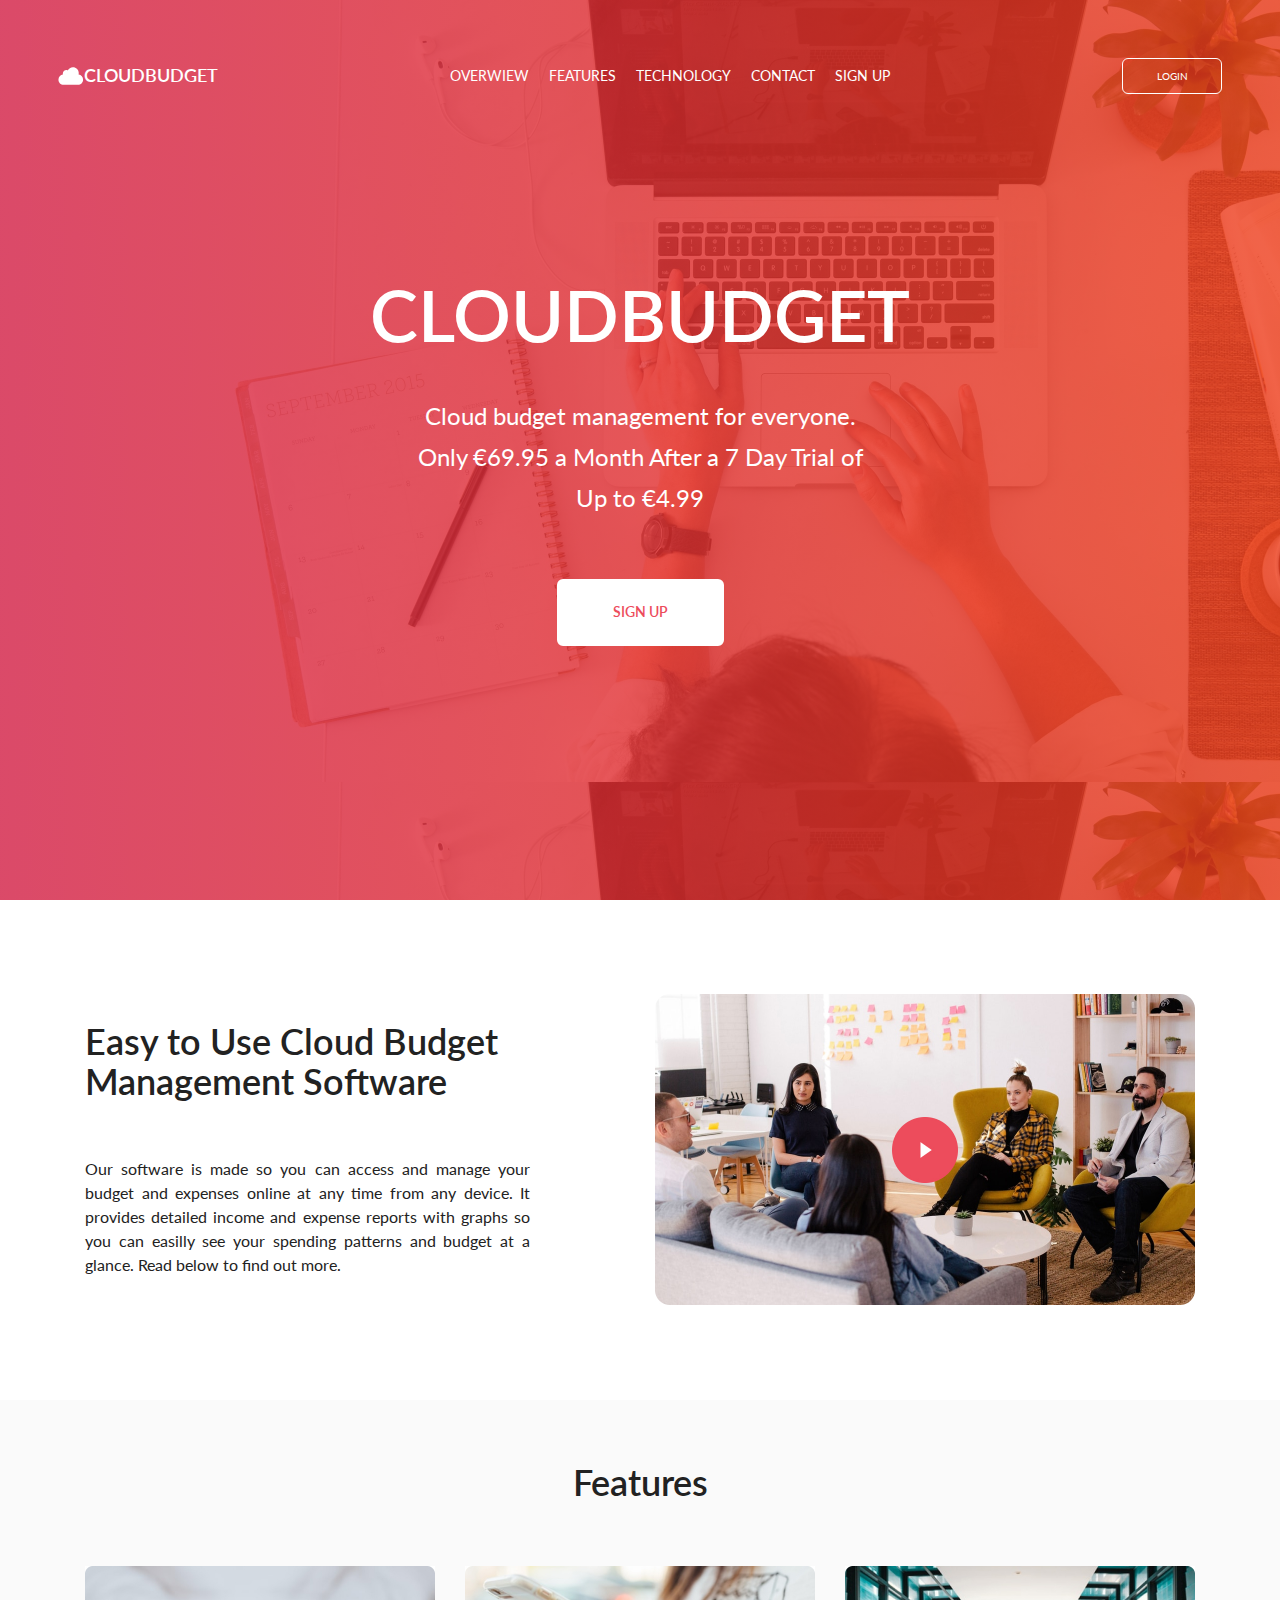
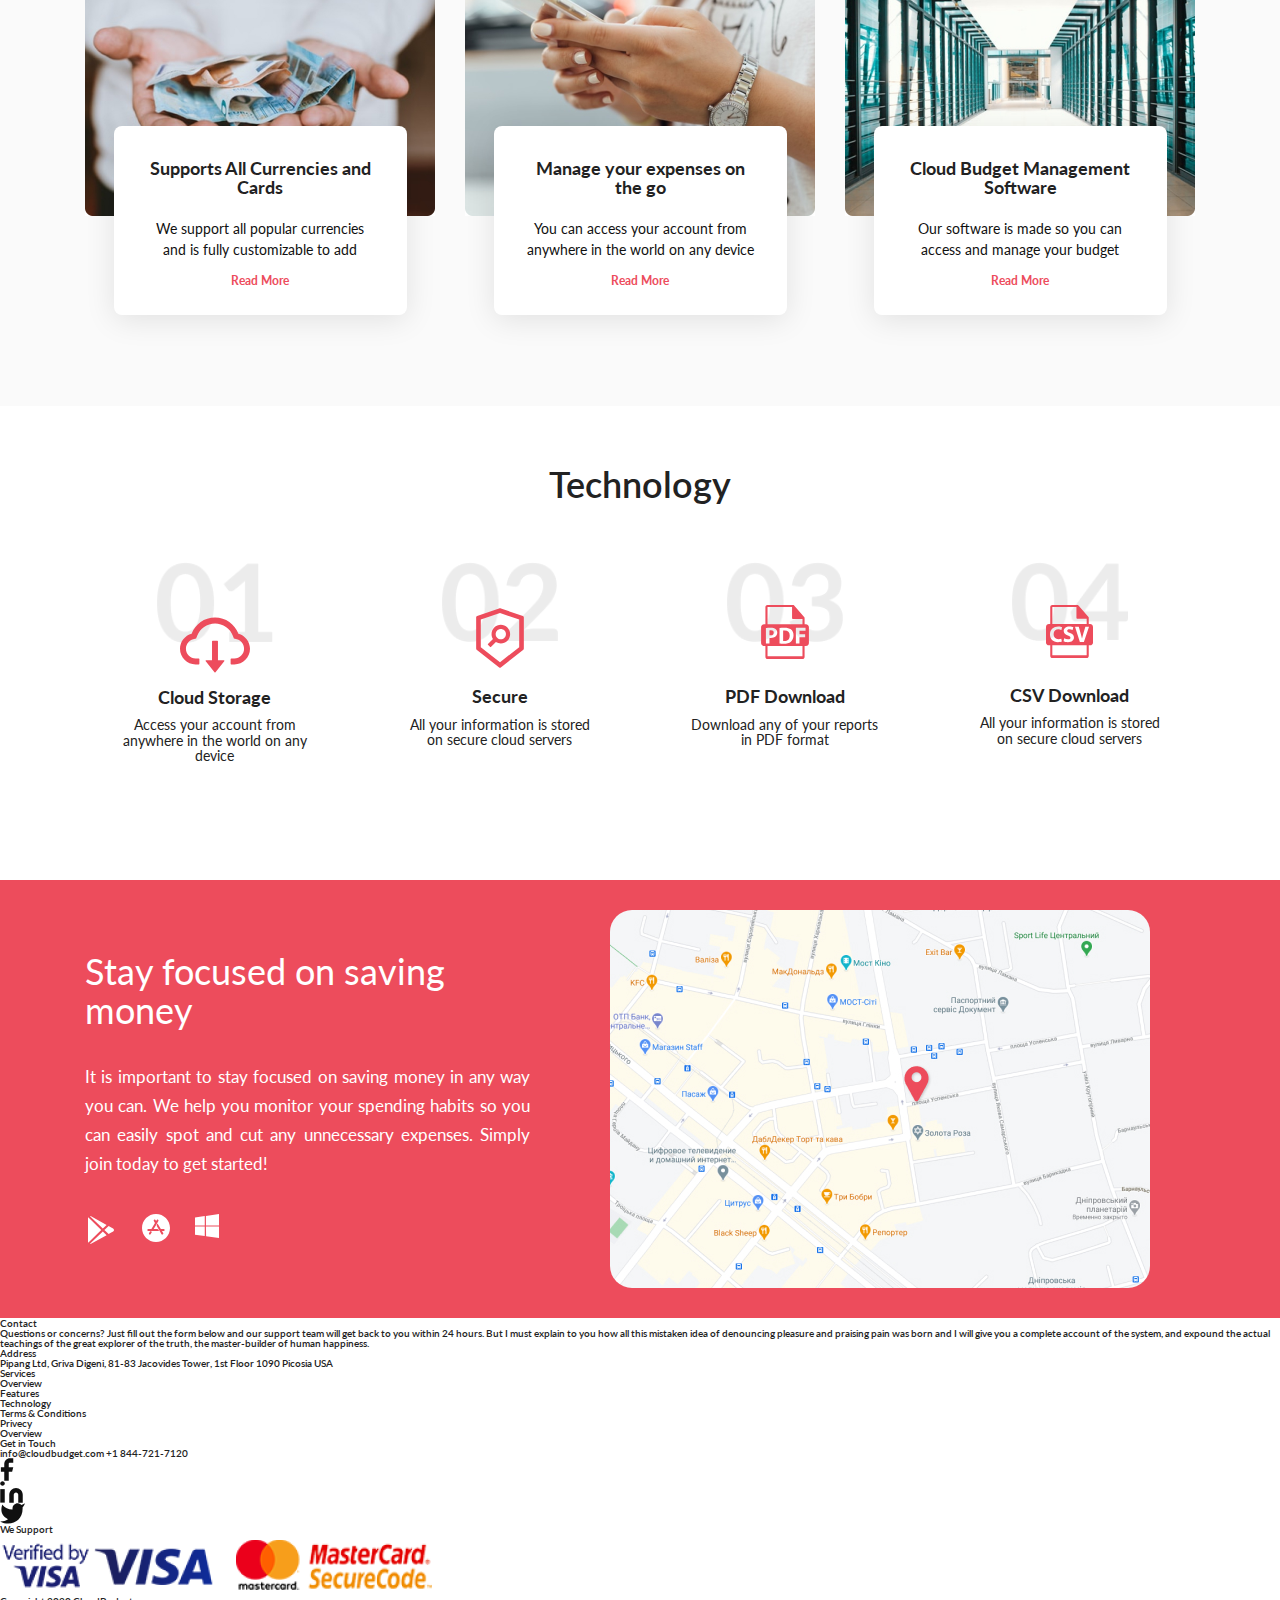
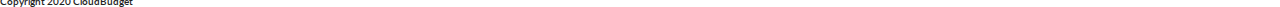
==== index.html @ 12bb348d "structure and part sections finished" ====
<!DOCTYPE html>
<html lang = "en">
    <head>
        <meta charset ="UTF-8">
        <title>Cloudbudget</title>
        <link rel="stylesheet" href="stylesheet.css">
    </head>
    <body>

<!-- HERO SECTION STARTS -->

        <div class="hero">
            <header>
                <div class="navigation_content container">
                    <div class="logo">
                        <img src="images/cuddle.svg" alt="this is logo">
                        <a href="#">Cloudbudget</a>
                    </div>
                    <nav>
                        <ul>
                            <li>
                                <a href="#">Overwiew</a>
                            </li>
                            <li>
                                <a href="#">Features</a>
                            </li>
                            <li>
                                <a href="#">Technology</a>
                            </li>
                            <li>
                                <a href="#">Contact</a>
                            </li>
                            <li>
                                <a href="#">Sign up</a>
                            </li>
                        </ul>
                    </nav>
                    <div class="login_button">
                        <a class="sign_link" href="#">
                            Login
                        </a>
                    </div>
                </div>
            </header>
            <div class="text container">
                <h1>CloudBudget</h1>
                <p>
                    Cloud budget management for everyone. Only €69.95 a Month After a 7 Day Trial of 
                    Up to €4.99 
                </p>
                <div class="sign_button">
                    <a href="#">
                        Sign up
                    </a>
                </div>
            </div>
        </div>

<!-- HERO SECTION ENDS -->

<!-- DESCRIPTION SECTION STARTS -->

<section class="description">
    <div class="small-container description__container">
        <div class="description__content">
            <h2 class="description__title">
                Easy to Use Cloud Budget Management Software
            </h2>
            <p class="description__text">
                Our software is made so you can access and manage your budget and expenses online at any time from any device. It provides detailed income and expense reports with graphs so you can easilly see your spending patterns and budget at a glance. Read below to find out more.
            </p>
        </div>
        <img class="description__image" src="images/video.jpg" alt="this is image">
    </div>
</section>

<!-- DESCRIPTION SECTION ENDS -->

<!-- FEATURES SECTION STARTS -->

<section class="features">
    <div class="container features__container">
        <h1 class="features__title">
            Features
        </h1>
        <ul class="features__cards small-container">
            <li class="features__item">
                <img class="features__card-image" src="images/money.jpg" alt="this is card-image">
                <div class="features__card-wrapper">
                    <h2 class="features__card-title">
                        Supports All Currencies and Cards
                    </h2>
                    <p class="features__text">
                        We support all popular currencies and is fully customizable to add
                    </p>
                    <a class="features__link" href="#">
                        Read More
                    </a>
                </div>
            </li>
            <li class="features__item">
                <img class="features__card-image" src="images/hands.jpg" alt="this is card-image">
                <div class="features__card-wrapper">
                    <h2 class="features__card-title">
                        Manage your expenses on the go
                    </h2>
                    <p class="features__text">
                        You can access your account from anywhere in the world on any device
                    </p>
                    <a class="features__link" href="#">
                        Read More
                    </a>
                </div>
            </li>
            <li class="features__item">
                <img class="features__card-image" src="images/walls.jpg" alt="this is card-image">
                <div class="features__card-wrapper">
                    <h2 class="features__card-title">
                        Cloud Budget Management Software
                    </h2>
                    <p class="features__text">
                        Our software is made so you can access and manage your budget
                    </p>
                    <a class="features__link" href="#">
                        Read More
                    </a>
                </div>
            </li>
        </ul>
    </div>
</section>

<!-- FEATURES SECTION ENDS -->

<!-- TECHNOLOGY SECTION STARTS -->

<section class="technology">
    <div class="small-container technology__container">
        <h1 class="technology__title">
            Technology
        </h1>
        <ul class="technology__list">
            <li class="technology__item">
                <div class="technology__image-group">
                    <img class="technology__image-numb" src="images/01.png" alt="this is number">
                    <img class="technology__image-icon" src="images/cloud.svg" alt="this is icon">
                </div>
                <h2 class="technology__card-title">
                    Cloud Storage
                </h2>
                <p class="technology__text">
                    Access your account from anywhere in the world on any device
                </p>
            </li>
            <li class="technology__item">
                <div class="technology__image-group">
                    <img class="technology__image-numb" src="images/02.png" alt="this is number">
                    <img class="technology__image-icon" src="images/loop.svg" alt="this is icon">
                </div>
                <h2 class="technology__card-title">
                    Secure
                </h2>
                <p class="technology__text">
                    All your information is stored on secure cloud servers
                </p>
            </li>
            <li class="technology__item">
                <div class="technology__image-group">
                    <img class="technology__image-numb" src="images/03.png" alt="this is number">
                    <img class="technology__image-icon" src="images/pdf.svg" alt="this is icon">
                </div>
                <h2 class="technology__card-title">
                    PDF Download
                </h2>
                <p class="technology__text">
                    Download any of your reports in PDF format
                </p>
            </li>
            <li class="technology__item">
                <div class="technology__image-group">
                    <img class="technology__image-numb" src="images/04.png" alt="this is number">
                    <img class="technology__image-icon" src="images/csv.svg" alt="this is icon">
                </div>
                <h2 class="technology__card-title">
                    CSV Download
                </h2>
                <p class="technology__text">
                    All your information is stored on secure cloud servers
                </p>
            </li>
        </ul>
    </div>
</section>

<!-- TECHNOLOGY SECTION STARTS -->

<!--LOCATION SECTION STARTS -->

<section class="location">
    <div class="container location__container">
        <div class="location__wrapper small-container">
            <div class="location__content-wrapper">
                <h1 class="location__title">
                    Stay focused on saving money
                </h1>
                <p class="location__text">
                    It is important to stay focused on saving money in any way you can. We help you monitor your spending habits so you can easily spot and cut any unnecessary expenses. Simply join today to get started!
                </p>
                <ul class="location__logo-group">
                    <li class="location__item">
                        <a class="location__item-link" href="#">
                            <img class="location__logo" src="images/play-market.svg" alt="this is logo">
                        </a>
                    </li>
                    <li class="location__item">
                        <a class="location__item-link" href="#">
                            <img class="location__logo" src="images/app.svg" alt="this is logo">
                        </a>
                    </li>
                    <li class="location__item">
                        <a class="location__item-link" href="#">
                            <img class="location__logo" src="images/windows.svg" alt="this is logo">
                        </a>
                    </li>
                </ul>
            </div>
            <img class="location__map" src="images/map.jpg" alt="this is map">
        </div>
    </div>
</section>

<!--LOCATION SECTION ENDS -->

<!-- CONTACT SECTION STARTS -->

<section class="contact">
    <div class="container contact__container">
        <div class="contact__content-wrapper">
            <h1 class="contact__title">
                Contact
            </h1>
            <p class="contact__text">
                Questions or concerns? Just fill out the form below and our support team will get back to you within 24 hours. But I must explain to you how all this mistaken idea of denouncing pleasure and praising pain was born and I will give you a complete account of the system, and expound the actual teachings of the great explorer of the truth, the master-builder of human happiness.
            </p>
        </div>

    </div>

</section>

<!-- CONTACT SECTION STARTS -->

<!-- FOOTER SECTIONS STARTS -->

<footer class="footer">
    <div class="container footer__container">
        <nav class="footer__navigation">
            <ul class="footer__list">
                <li class="footer__item">
                    <h2 class="footer__title">
                        Address
                    </h2>
                    <p class="footer__address">
                        Pipang Ltd, Griva Digeni,
                        81-83 Jacovides Tower, 1st Floor
                        1090 Picosia USA
                    </p>
                </li>
                <li class="footer__item">
                    <h2 class="footer__title">
                        Services
                    </h2>
                    <ul class="footer__link-list">
                        <li class="footer__link-item">
                            <a class="footer__link" href="#">
                                Overview
                            </a>
                        </li>
                        <li class="footer__link-item">
                            <a class="footer__link" href="#">
                                Features
                            </a>
                        </li>
                        <li class="footer__link-item">
                            <a class="footer__link" href="#">
                                Technology
                            </a>
                        </li>
                        <li class="footer__link-item">
                            <a class="footer__link" href="#">
                                Terms & Conditions
                            </a>
                        </li>
                        <li class="footer__link-item">
                            <a class="footer__link" href="#">
                                Privecy
                            </a>
                        </li>
                        <li class="footer__link-item">
                            <a class="footer__link" href="#">
                                Overview
                            </a>
                        </li>
                    </ul>
                </li>
                <li class="footer__item">
                    <h2 class="footer__title">
                        Get in Touch
                    </h2>
                    <a class="footer__link-mail" href="mailto:info@cloudbudget.com">
                        info@cloudbudget.com
                    </a>
                    <a class="footer__link-tel" href="tel:+1 844-721-7120">
                        +1 844-721-7120
                    </a>
                    <ul class="footer__socials-list">
                        <li class="footer__socials-item">
                            <a class="footer__socials-link" href="#">
                                <img class="footer__socials-logo" src="images/facebook.svg" alt="this is logo">
                            </a>
                        </li>
                        <li class="footer__socials-item">
                            <a class="footer__socials-link" href="#">
                                <img class="footer__socials-logo" src="images/linkedin.svg" alt="this is logo">
                            </a>
                        </li>
                        <li class="footer__socials-item">
                            <a class="footer__socials-link" href="#">
                                <img class="footer__socials-logo" src="images/twitter.svg" alt="this is logo">
                            </a>
                        </li>
                    </ul>
                </li>
                <li class="footer__item">
                    <h2 class="footer__title">
                        We Support
                    </h2>
                    <img class="footer__support-logo" src="images/support-companies.png" alt="this is image">
                </li>
            </ul>
        </nav>
        <p class="footer__license">
            Copyright 2020 CloudBudget
        </p>
    </div>
</footer>

<!-- FOOTER SECTIONS ENDS -->

    </body>
</html>
---- stylesheet.css ----
@import "reset.css";
@import url('https://fonts.googleapis.com/css2?family=Lato:wght@400;700&display=swap');
@import "general.css";
@import "hero.css";
@import "description.css";
@import "features.css";
@import "technology.css";
@import "location.css";
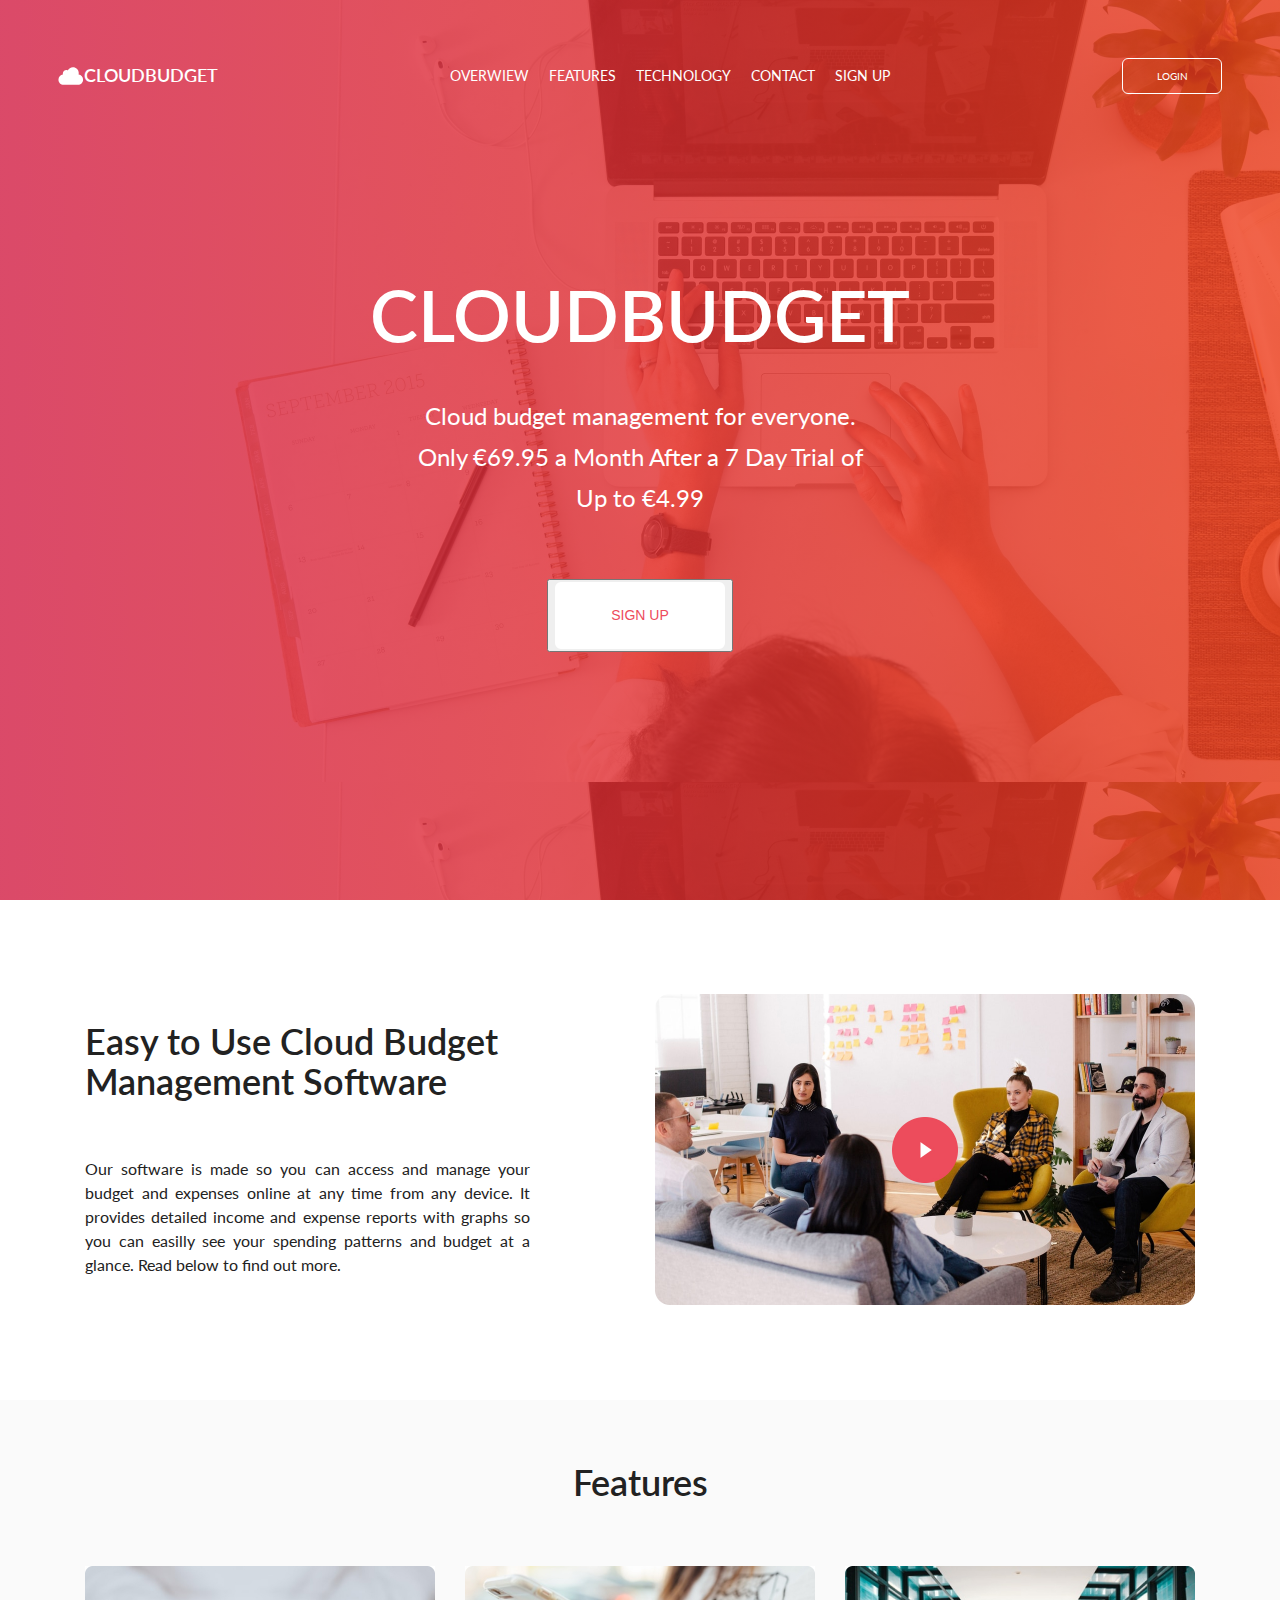
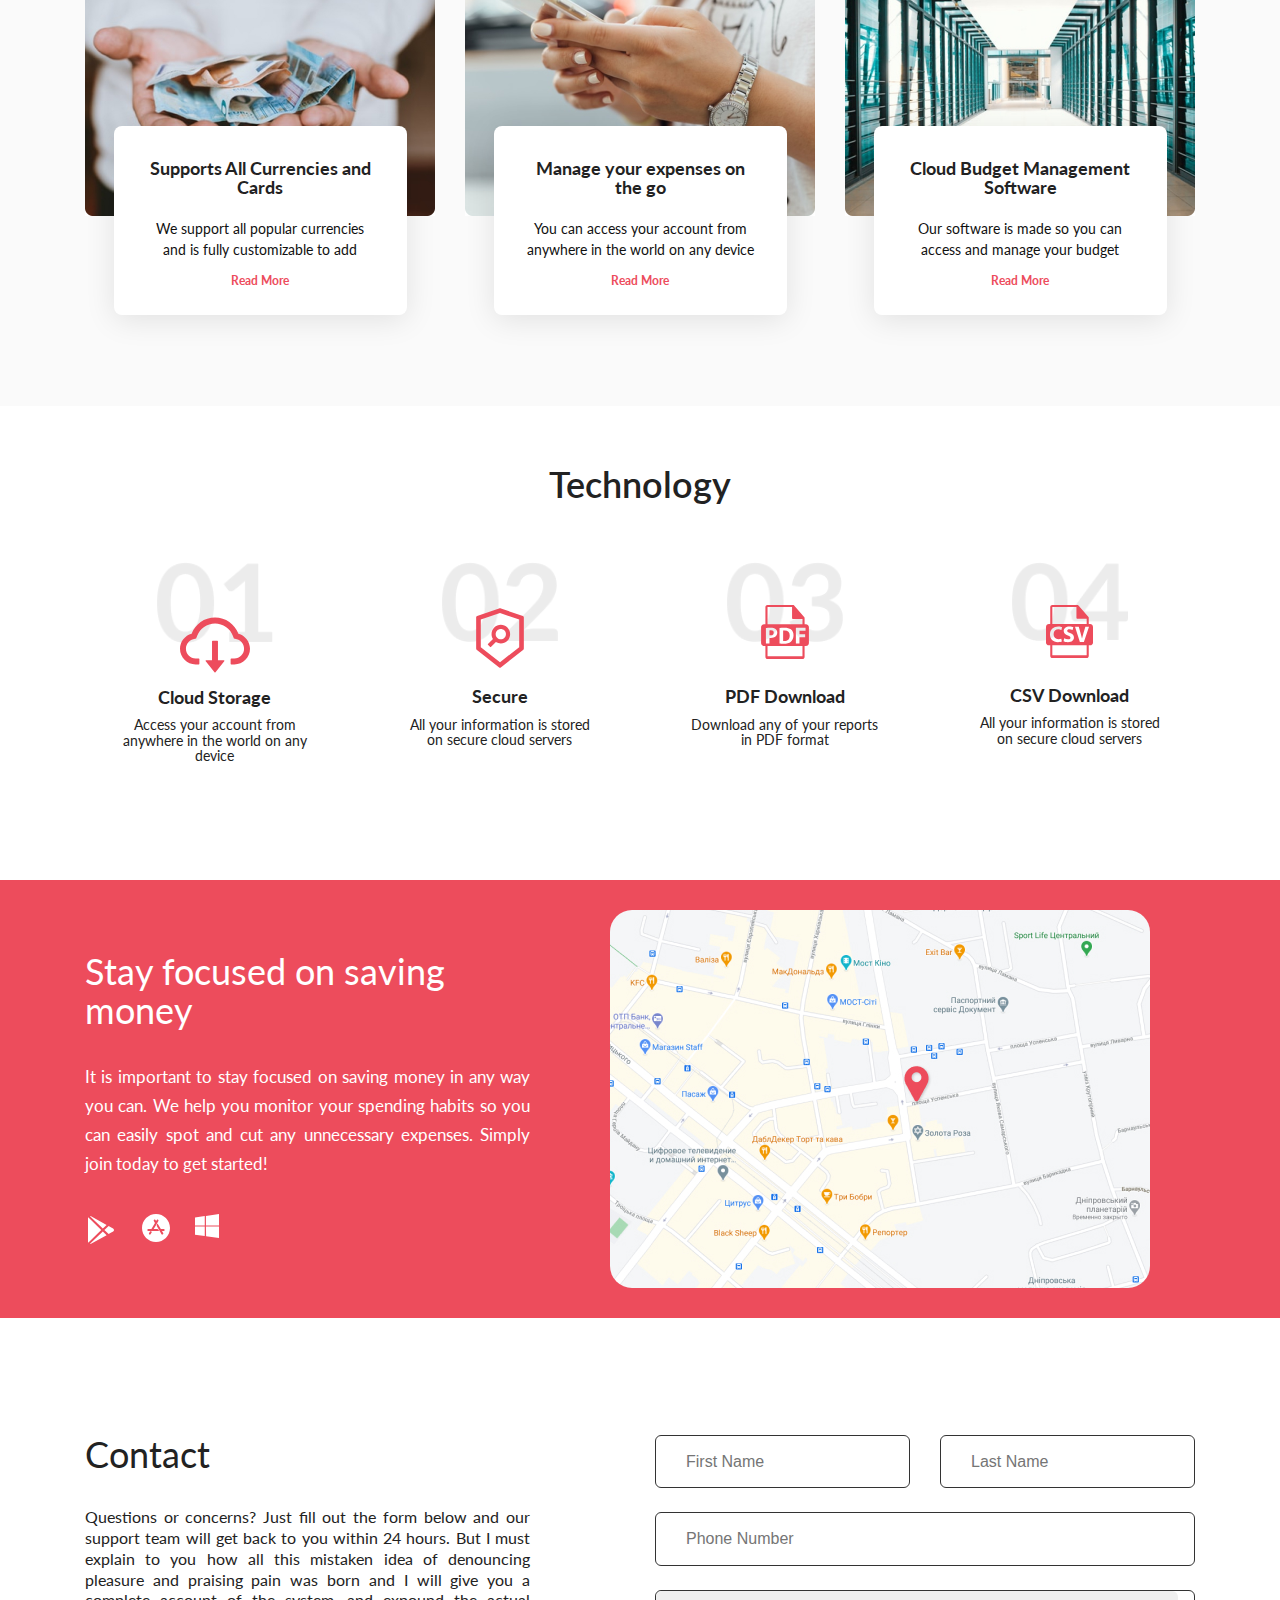
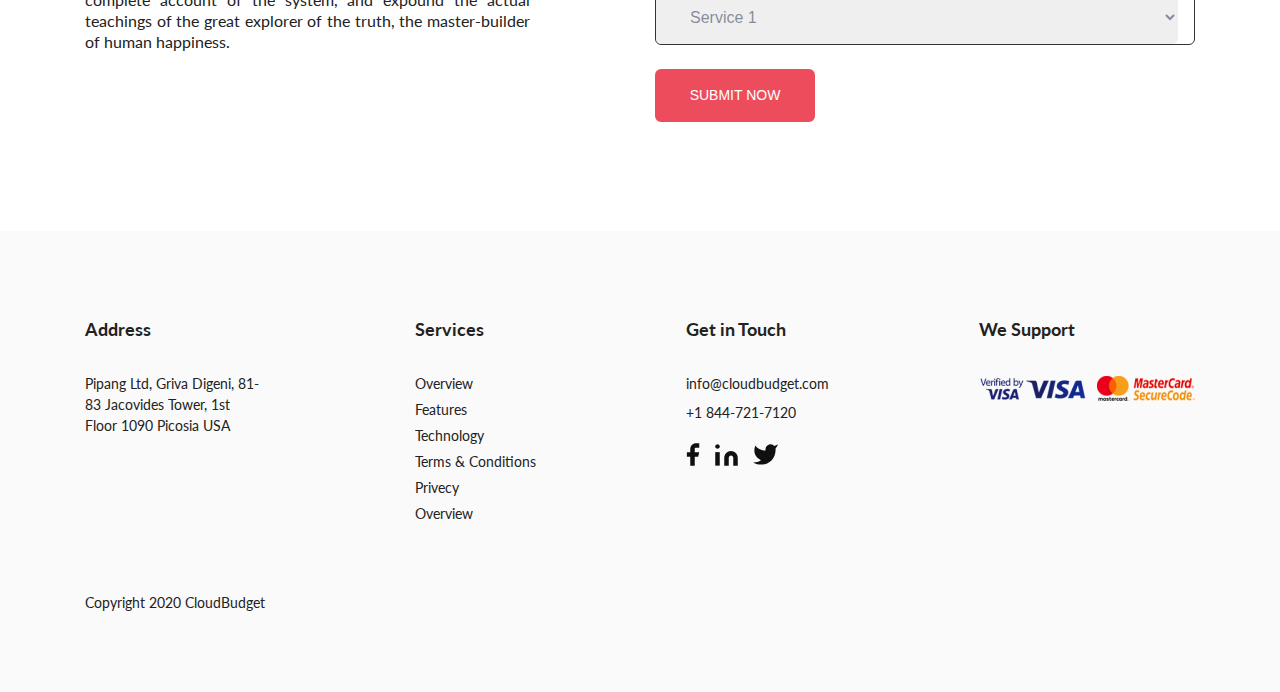
==== commit 3faf54df: "page made without adaptive" ====
--- a/index.html
+++ b/index.html
@@ -48,11 +48,11 @@
                     Cloud budget management for everyone. Only €69.95 a Month After a 7 Day Trial of 
                     Up to €4.99 
                 </p>
-                <div class="sign_button">
+                <button class="sign_button">
                     <a href="#">
                         Sign up
                     </a>
-                </div>
+                </button>
             </div>
         </div>
 
@@ -234,7 +234,7 @@
 <!-- CONTACT SECTION STARTS -->
 
 <section class="contact">
-    <div class="container contact__container">
+    <div class="small-container contact__container">
         <div class="contact__content-wrapper">
             <h1 class="contact__title">
                 Contact
@@ -243,7 +243,32 @@
                 Questions or concerns? Just fill out the form below and our support team will get back to you within 24 hours. But I must explain to you how all this mistaken idea of denouncing pleasure and praising pain was born and I will give you a complete account of the system, and expound the actual teachings of the great explorer of the truth, the master-builder of human happiness.
             </p>
         </div>
-
+        <form class="contact__form" method="post">
+            <div class="contact__input-name-wrapper">
+                <input class="contact__input" type="text" name="name" placeholder="First Name" required>
+                <input class="contact__input" type="text" name="lastname" placeholder="Last Name" required>
+            </div>
+            <input class="contact__input" type="tel" name="phone-number" placeholder="Phone Number" required>
+            <div class="contact__select-wrap">
+                <select class="contact__select" name="service-type">
+                    <option class="contact__opt" value="" disabled>
+                        Select Service
+                    </option>
+                    <option class="contact__opt" value="opt1">
+                        Service 1
+                    </option>
+                    <option class="contact__opt" value="opt2">
+                        Service 2
+                    </option>
+                    <option class="contact__opt" value="opt3">
+                        Service 3
+                    </option>
+                </select>
+            </div>
+            <button class="contact__button" type="submit">
+                Submit Now
+            </button>
+        </form>
     </div>
 
 </section>
@@ -254,94 +279,96 @@
 
 <footer class="footer">
     <div class="container footer__container">
-        <nav class="footer__navigation">
-            <ul class="footer__list">
-                <li class="footer__item">
-                    <h2 class="footer__title">
-                        Address
-                    </h2>
-                    <p class="footer__address">
-                        Pipang Ltd, Griva Digeni,
-                        81-83 Jacovides Tower, 1st Floor
-                        1090 Picosia USA
-                    </p>
-                </li>
-                <li class="footer__item">
-                    <h2 class="footer__title">
-                        Services
-                    </h2>
-                    <ul class="footer__link-list">
-                        <li class="footer__link-item">
-                            <a class="footer__link" href="#">
-                                Overview
-                            </a>
-                        </li>
-                        <li class="footer__link-item">
-                            <a class="footer__link" href="#">
-                                Features
-                            </a>
-                        </li>
-                        <li class="footer__link-item">
-                            <a class="footer__link" href="#">
-                                Technology
-                            </a>
-                        </li>
-                        <li class="footer__link-item">
-                            <a class="footer__link" href="#">
-                                Terms & Conditions
-                            </a>
-                        </li>
-                        <li class="footer__link-item">
-                            <a class="footer__link" href="#">
-                                Privecy
-                            </a>
-                        </li>
-                        <li class="footer__link-item">
-                            <a class="footer__link" href="#">
-                                Overview
-                            </a>
-                        </li>
-                    </ul>
-                </li>
-                <li class="footer__item">
-                    <h2 class="footer__title">
-                        Get in Touch
-                    </h2>
-                    <a class="footer__link-mail" href="mailto:info@cloudbudget.com">
-                        info@cloudbudget.com
-                    </a>
-                    <a class="footer__link-tel" href="tel:+1 844-721-7120">
-                        +1 844-721-7120
-                    </a>
-                    <ul class="footer__socials-list">
-                        <li class="footer__socials-item">
-                            <a class="footer__socials-link" href="#">
-                                <img class="footer__socials-logo" src="images/facebook.svg" alt="this is logo">
-                            </a>
-                        </li>
-                        <li class="footer__socials-item">
-                            <a class="footer__socials-link" href="#">
-                                <img class="footer__socials-logo" src="images/linkedin.svg" alt="this is logo">
-                            </a>
-                        </li>
-                        <li class="footer__socials-item">
-                            <a class="footer__socials-link" href="#">
-                                <img class="footer__socials-logo" src="images/twitter.svg" alt="this is logo">
-                            </a>
-                        </li>
-                    </ul>
-                </li>
-                <li class="footer__item">
-                    <h2 class="footer__title">
-                        We Support
-                    </h2>
-                    <img class="footer__support-logo" src="images/support-companies.png" alt="this is image">
-                </li>
-            </ul>
-        </nav>
-        <p class="footer__license">
-            Copyright 2020 CloudBudget
-        </p>
+        <div class="wrapper small-container">
+            <nav class="footer__navigation">
+                <ul class="footer__list">
+                    <li class="footer__item">
+                        <h2 class="footer__title">
+                            Address
+                        </h2>
+                        <p class="footer__address footer__text">
+                            Pipang Ltd, Griva Digeni,
+                            81-83 Jacovides Tower, 1st Floor
+                            1090 Picosia USA
+                        </p>
+                    </li>
+                    <li class="footer__item">
+                        <h2 class="footer__title">
+                            Services
+                        </h2>
+                        <ul class="footer__link-list footer__text">
+                            <li class="footer__link-item">
+                                <a class="footer__link" href="#">
+                                    Overview
+                                </a>
+                            </li>
+                            <li class="footer__link-item">
+                                <a class="footer__link" href="#">
+                                    Features
+                                </a>
+                            </li>
+                            <li class="footer__link-item">
+                                <a class="footer__link" href="#">
+                                    Technology
+                                </a>
+                            </li>
+                            <li class="footer__link-item">
+                                <a class="footer__link" href="#">
+                                    Terms & Conditions
+                                </a>
+                            </li>
+                            <li class="footer__link-item">
+                                <a class="footer__link" href="#">
+                                    Privecy
+                                </a>
+                            </li>
+                            <li class="footer__link-item">
+                                <a class="footer__link" href="#">
+                                    Overview
+                                </a>
+                            </li>
+                        </ul>
+                    </li>
+                    <li class="footer__item">
+                        <h2 class="footer__title">
+                            Get in Touch
+                        </h2>
+                        <a class="footer__link-mail footer__text" href="mailto:info@cloudbudget.com">
+                            info@cloudbudget.com
+                        </a>
+                        <a class="footer__link-tel footer__text" href="tel:+1 844-721-7120">
+                            +1 844-721-7120
+                        </a>
+                        <ul class="footer__socials-list">
+                            <li class="footer__socials-item">
+                                <a class="footer__socials-link" href="#">
+                                    <img class="footer__socials-logo" src="images/facebook.svg" alt="this is logo">
+                                </a>
+                            </li>
+                            <li class="footer__socials-item">
+                                <a class="footer__socials-link" href="#">
+                                    <img class="footer__socials-logo" src="images/linkedin.svg" alt="this is logo">
+                                </a>
+                            </li>
+                            <li class="footer__socials-item">
+                                <a class="footer__socials-link" href="#">
+                                    <img class="footer__socials-logo" src="images/twitter.svg" alt="this is logo">
+                                </a>
+                            </li>
+                        </ul>
+                    </li>
+                    <li class="footer__item">
+                        <h2 class="footer__title">
+                            We Support
+                        </h2>
+                        <img class="footer__support-logo" src="images/support-companies.png" alt="this is image">
+                    </li>
+                </ul>
+            </nav>
+            <p class="footer__license footer__text">
+                Copyright 2020 CloudBudget
+            </p>
+        </div>
     </div>
 </footer>
 
--- a/stylesheet.css
+++ b/stylesheet.css
@@ -6,3 +6,5 @@
 @import "features.css";
 @import "technology.css";
 @import "location.css";
+@import "contact.css";
+@import "footer.css";
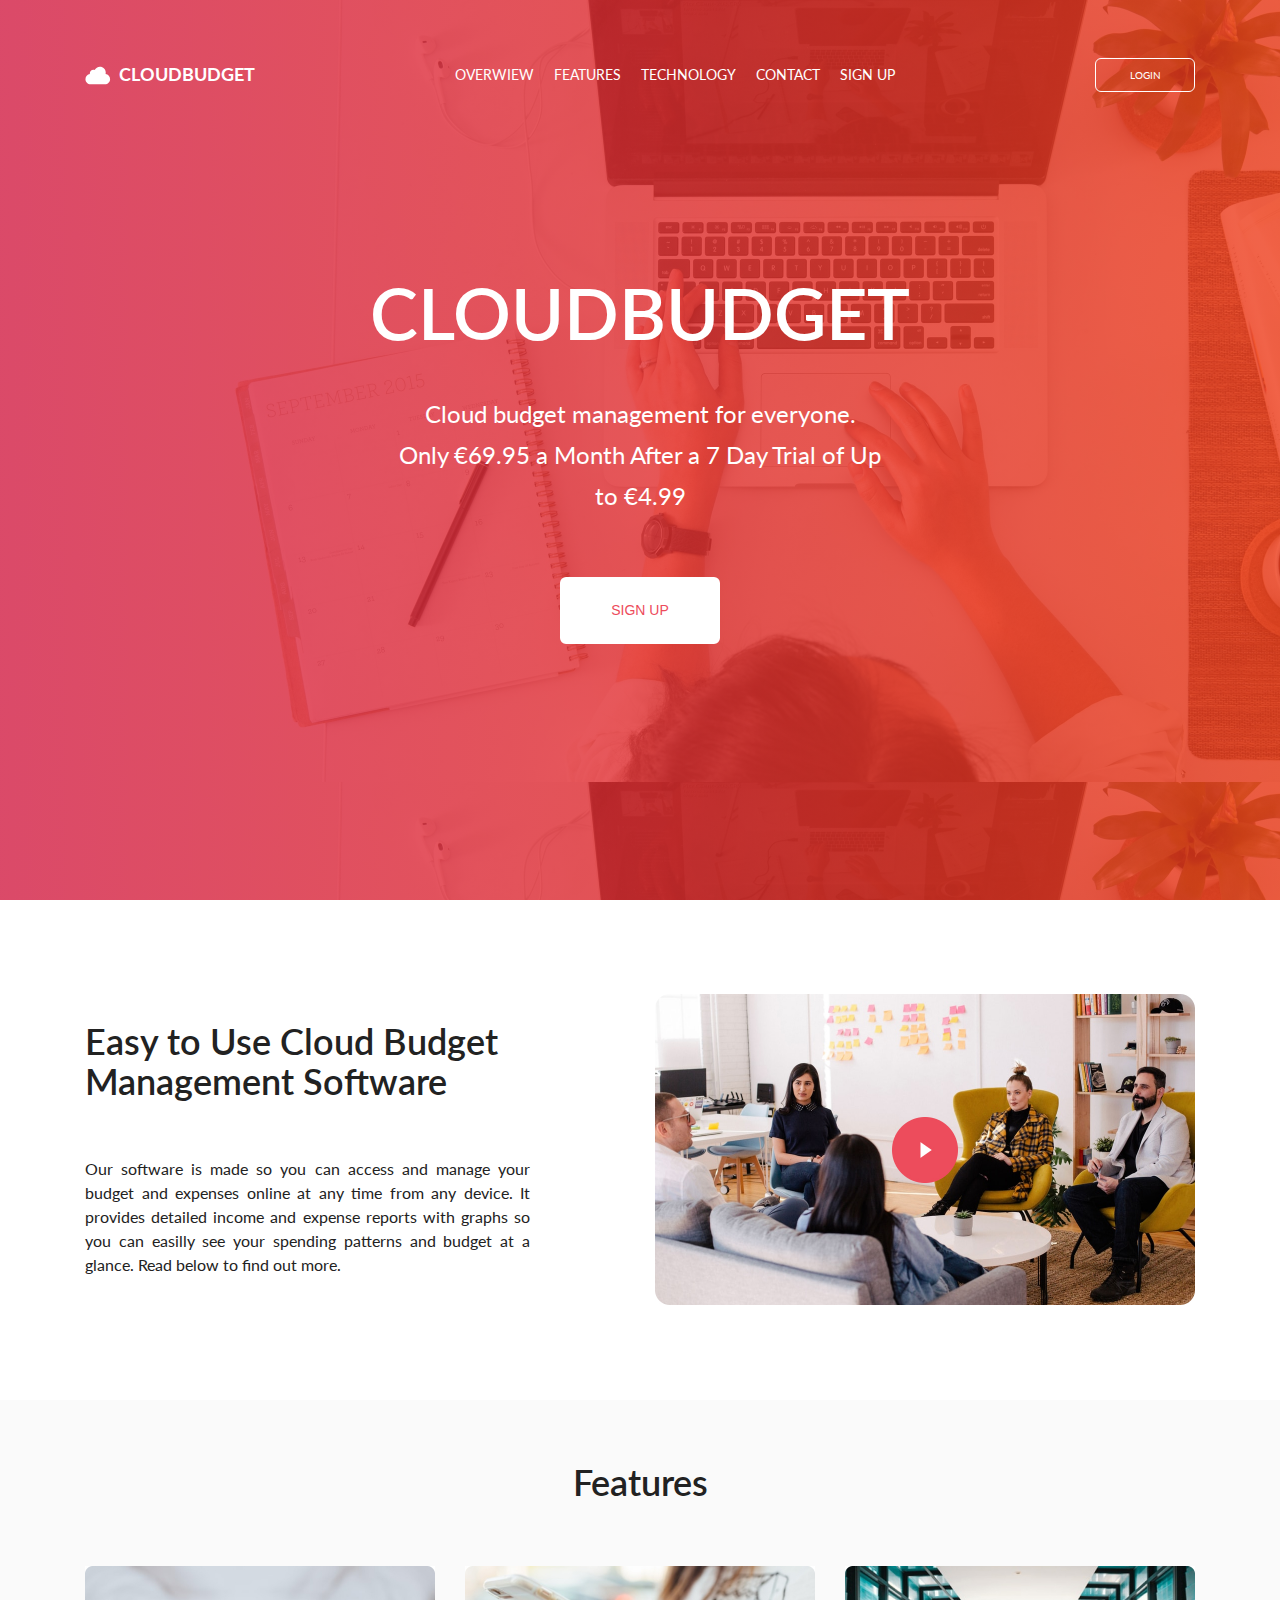
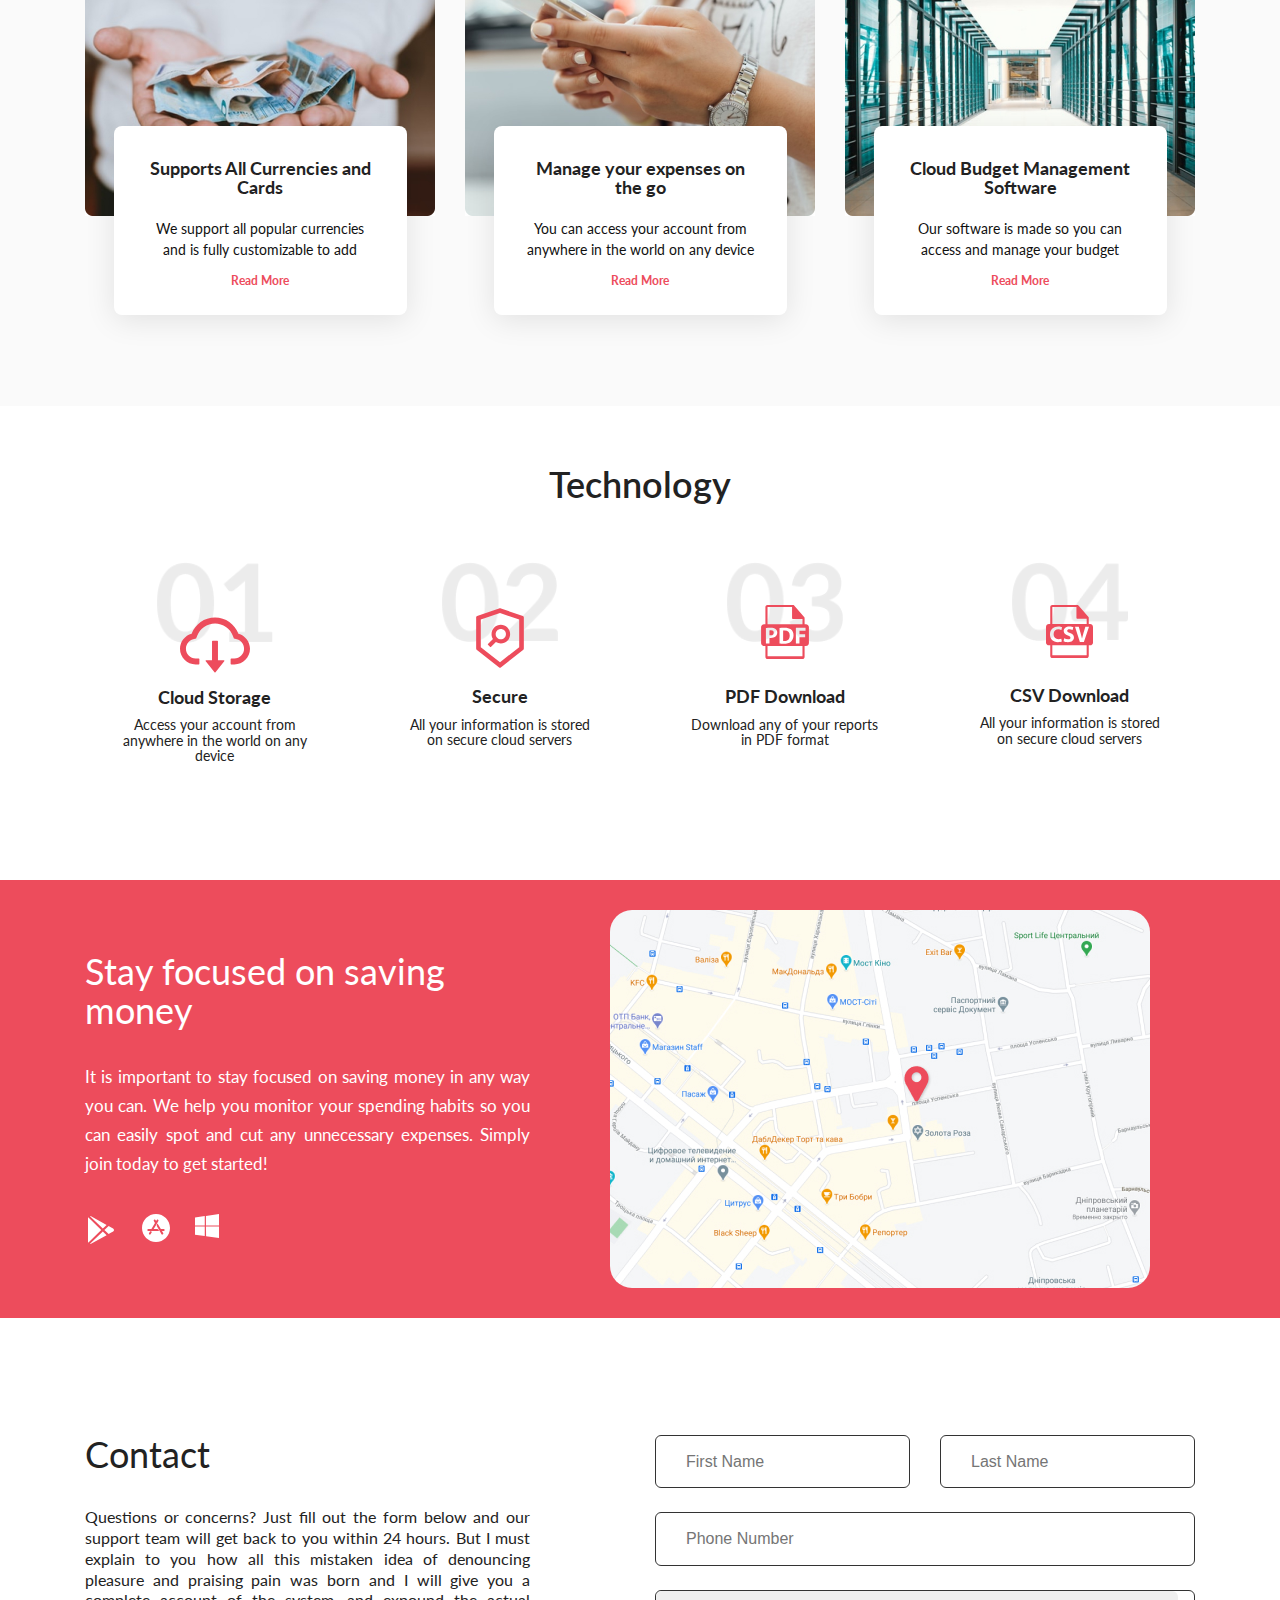
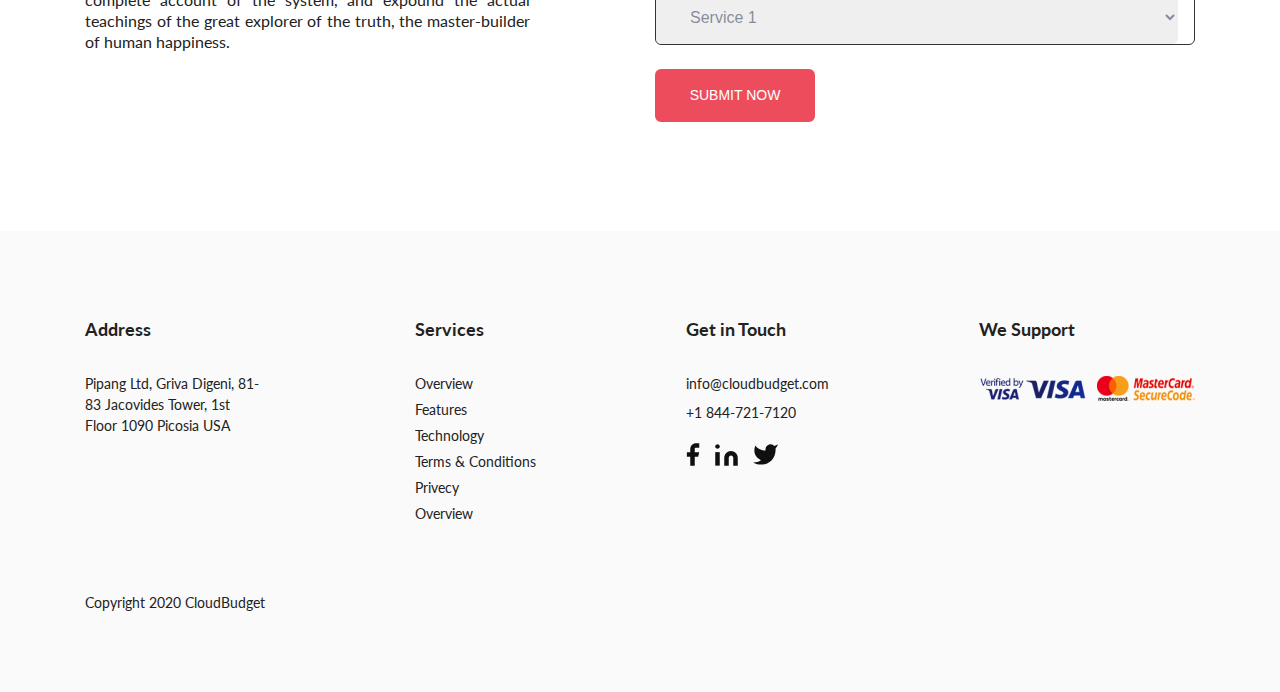
==== commit a597dfd5: "corrected" ====
--- a/index.html
+++ b/index.html
@@ -9,52 +9,60 @@
 
 <!-- HERO SECTION STARTS -->
 
-        <div class="hero">
-            <header>
-                <div class="navigation_content container">
-                    <div class="logo">
-                        <img src="images/cuddle.svg" alt="this is logo">
-                        <a href="#">Cloudbudget</a>
+        <section class="hero">
+            <header class="header__container small-container">
+                <nav class="header__navigation">
+                    <a class="header__logo-group">
+                        <img class="header__logo" src="images/cuddle.svg" alt="this is logo">
+                        <p class="header__logo-text" href="#">
+                            Cloudbudget
+                        </p>
+                    </a>
+                    <ul class="header__nav-list">
+                        <li class="header__nav-list-item">
+                            <a class="header__nav-list-link" href="#">
+                                Overwiew
+                            </a>
+                        </li>
+                        <li class="header__nav-list-item">
+                            <a class="header__nav-list-link" href="#">
+                                Features
+                            </a>
+                        </li>
+                        <li class="header__nav-list-item">
+                            <a class="header__nav-list-link" href="#">Technology</a>
+                        </li>
+                        <li class="header__nav-list-item">
+                            <a class="header__nav-list-link" href="#">
+                                Contact
+                            </a>
+                        </li>
+                        <li class="header__nav-list-item">
+                            <a class="header__nav-list-link" href="#">
+                                Sign up
+                            </a>
+                        </li>
+                    </ul>
+                    <div class="header__button">
+                        <p class="header__button-text">
+                            Login
+                        </p>
                     </div>
-                    <nav>
-                        <ul>
-                            <li>
-                                <a href="#">Overwiew</a>
-                            </li>
-                            <li>
-                                <a href="#">Features</a>
-                            </li>
-                            <li>
-                                <a href="#">Technology</a>
-                            </li>
-                            <li>
-                                <a href="#">Contact</a>
-                            </li>
-                            <li>
-                                <a href="#">Sign up</a>
-                            </li>
-                        </ul>
-                    </nav>
-                    <div class="login_button">
-                        <a class="sign_link" href="#">
-                            Login
-                        </a>
-                    </div>
+                </nav>
+                <div class="header__content">
+                    <h1 class="header__title">
+                        CloudBudget
+                    </h1>
+                    <p class="header__content-text">
+                        Cloud budget management for everyone. Only €69.95 a Month After a 7 Day Trial of
+                        Up to €4.99
+                    </p>
+                    <button class="header__sign-button">
+                        Sign up
+                    </button>
                 </div>
             </header>
-            <div class="text container">
-                <h1>CloudBudget</h1>
-                <p>
-                    Cloud budget management for everyone. Only €69.95 a Month After a 7 Day Trial of 
-                    Up to €4.99 
-                </p>
-                <button class="sign_button">
-                    <a href="#">
-                        Sign up
-                    </a>
-                </button>
-            </div>
-        </div>
+        </section>
 
 <!-- HERO SECTION ENDS -->
 
